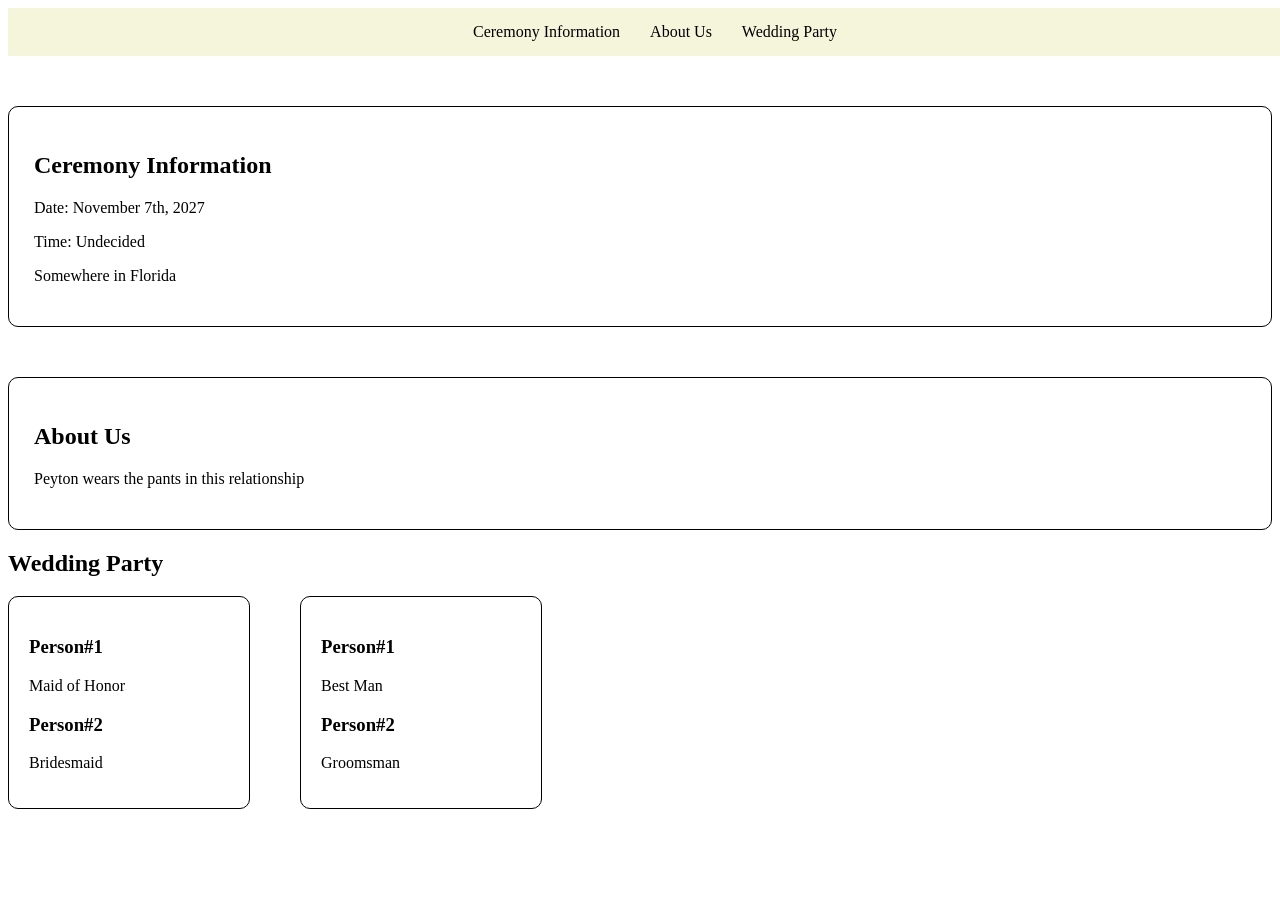
==== Breyton/index.html @ ee09c443 "Add files via upload" ====
<!DOCTYPE html>
<html lang="en">
<head>
    <link rel="stylesheet" href="style.css">
    <meta charset="UTF-8">
    <meta name="viewport" content="width=device-width, initial-scale=1.0">
    <title>Breyton</title>
</head>
<body>
    <nav class="menu">
        <a href="#ceremony">Ceremony Information</a>
        <a href="#about">About Us</a>
        <a href="#party">Wedding Party</a>

</nav>
<section id="ceremony">
    <h2>Ceremony Information</h2>
    <p>Date: November 7th, 2027</p>
    <p>Time: Undecided</p>
    <p>Somewhere in Florida</p>
</section>
<section id="about"> 
    <h2>About Us</h2>
    <p>Peyton wears the pants in this relationship</p>
</section>
<section id="party">
    <h2>Wedding Party</h2>
    <div class="party-groups">
    <div>
        <h3>
            Person#1
        </h3>
        <p>
            Maid of Honor
        </p>
        <h3>
            Person#2
        </h3>
        <p>
            Bridesmaid
        </p>
    </div>
    <div>
        <h3>
            Person#1
        </h3>
        <p>
            Best Man
        </p>
        <h3>
            Person#2
        </h3>
        <p>
            Groomsman
        </p>
    
    </div> 
    </div>
</section>
</body>
</html>
---- Breyton/style.css ----
.menu{
    display: flex;
    gap: 30px;
    background-color: beige;
    padding: 15px;
    width: 100%;
    justify-content: center;
    position: sticky;
    top: 0;
}
.menu a{
    text-decoration: none;
    color: black;
}

#ceremony, #about {
    margin-top: 50px;
    border: 1px solid black;
    padding: 25px;
    border-radius: 10px;
}
.party-groups {
    display: flex;
    gap: 50px;
}
.party-groups div{
    background-color: white;
    padding: 20px;
    border: 1px solid black;
    border-radius: 10px;
    width: 200px;
}
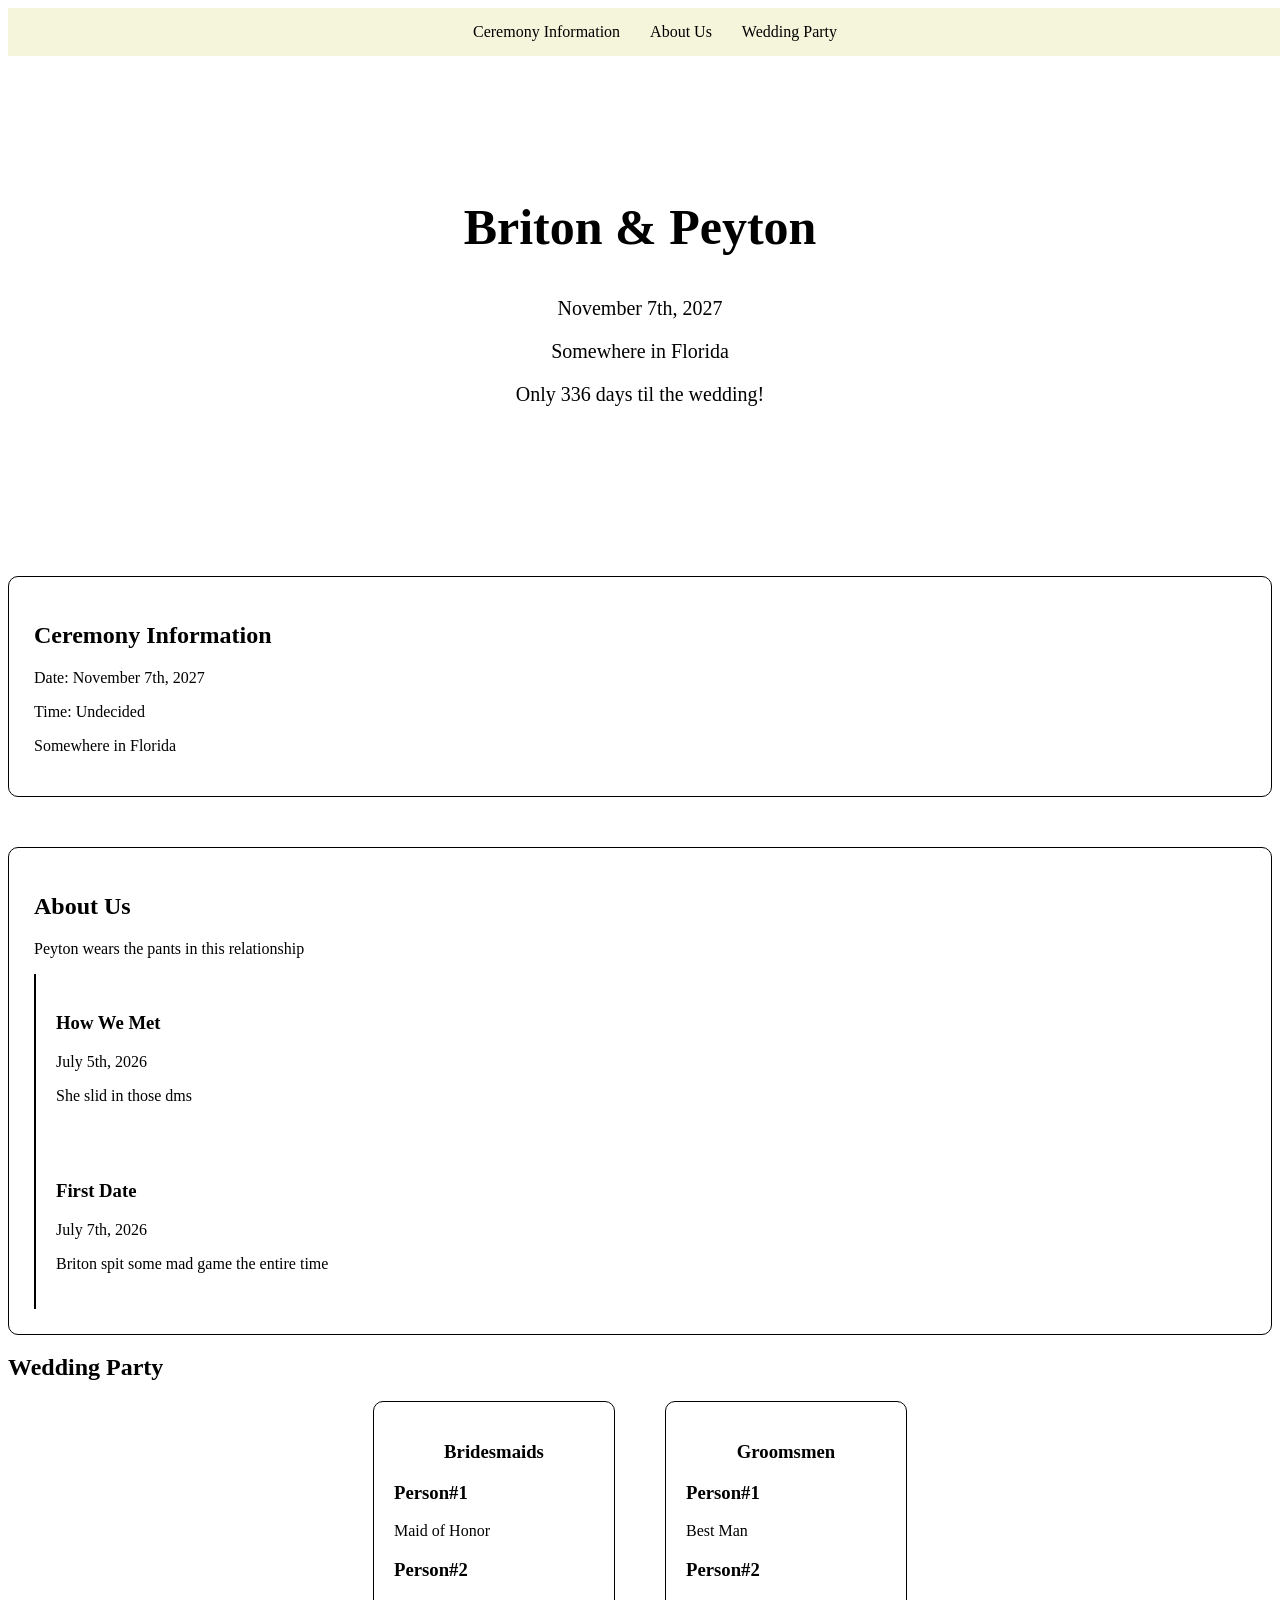
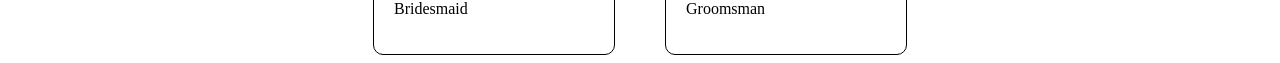
==== commit b0ebfec0: "Initial wedding website" ====
--- a/Breyton/index.html
+++ b/Breyton/index.html
@@ -1,61 +1,99 @@
-<!DOCTYPE html>
-<html lang="en">
-<head>
-    <link rel="stylesheet" href="style.css">
-    <meta charset="UTF-8">
-    <meta name="viewport" content="width=device-width, initial-scale=1.0">
-    <title>Breyton</title>
-</head>
-<body>
-    <nav class="menu">
-        <a href="#ceremony">Ceremony Information</a>
-        <a href="#about">About Us</a>
-        <a href="#party">Wedding Party</a>
-
-</nav>
-<section id="ceremony">
-    <h2>Ceremony Information</h2>
-    <p>Date: November 7th, 2027</p>
-    <p>Time: Undecided</p>
-    <p>Somewhere in Florida</p>
-</section>
-<section id="about"> 
-    <h2>About Us</h2>
-    <p>Peyton wears the pants in this relationship</p>
-</section>
-<section id="party">
-    <h2>Wedding Party</h2>
-    <div class="party-groups">
-    <div>
-        <h3>
-            Person#1
-        </h3>
-        <p>
-            Maid of Honor
-        </p>
-        <h3>
-            Person#2
-        </h3>
-        <p>
-            Bridesmaid
-        </p>
-    </div>
-    <div>
-        <h3>
-            Person#1
-        </h3>
-        <p>
-            Best Man
-        </p>
-        <h3>
-            Person#2
-        </h3>
-        <p>
-            Groomsman
-        </p>
-    
-    </div> 
-    </div>
-</section>
-</body>
+<!DOCTYPE html>
+<html lang="en">
+<head>
+    <link rel="stylesheet" href="style.css">
+    <meta charset="UTF-8">
+    <meta name="viewport" content="width=device-width, initial-scale=1.0">
+    <title>Breyton</title>
+</head>
+<!--NAVIGATION MENU-->
+<body>
+    <nav class="menu">
+        <a href="#ceremony">Ceremony Information</a>
+        <a href="#about">About Us</a>
+        <a href="#party">Wedding Party</a>
+
+</nav>
+<section class="hero">
+    <h1>
+        Briton & Peyton
+    </h1>
+    <p>
+        November 7th, 2027
+    </p>
+    <p>
+        Somewhere in Florida
+    </p>
+    <p id="countdown">
+        Countdown goes here
+    </p>
+</section>
+<!--CEREMONY INFORMATION-->
+<section id="ceremony">
+    <h2>Ceremony Information</h2>
+    <p>Date: November 7th, 2027</p>
+    <p>Time: Undecided</p>
+    <p>Somewhere in Florida</p>
+</section>
+<!--ABOUT US INFORMATION-->
+<section id="about"> 
+    <h2>About Us</h2>
+    <p>Peyton wears the pants in this relationship</p>
+    <div class="timeline">
+        <div class="timeline-event">
+            <h3>How We Met</h3>
+            <p>July 5th, 2026</p>
+            <p>She slid in those dms</p>
+        </div>
+        <div class="timeline-event">
+            <h3>First Date</h3>
+            <p>July 7th, 2026</p>
+            <p>Briton spit some mad game the entire time</p>
+        </div>
+    </div>
+</section>
+<!--WEDDING PARTY INFORMATION-->
+<section id="party">
+    <h2>Wedding Party</h2>
+    <div class="party-groups">
+    <div>
+        <h3 class="group-title">
+            Bridesmaids
+        </h3>
+        <h3>
+            Person#1
+        </h3>
+        <p>
+            Maid of Honor
+        </p>
+        <h3>
+            Person#2
+        </h3>
+        <p>
+            Bridesmaid
+        </p>
+    </div>
+    <div>
+        <h3 class="group-title">
+            Groomsmen
+        </h3>
+        <h3>
+            Person#1
+        </h3>
+        <p>
+            Best Man
+        </p>
+        <h3>
+            Person#2
+        </h3>
+        <p>
+            Groomsman
+        </p>
+    
+    </div> 
+    </div>
+</section>
+<script src="script.js"></script>
+</script>
+</body>
 </html>
--- a/Breyton/style.css
+++ b/Breyton/style.css
@@ -1,32 +1,63 @@
-.menu{
-    display: flex;
-    gap: 30px;
-    background-color: beige;
-    padding: 15px;
-    width: 100%;
-    justify-content: center;
-    position: sticky;
-    top: 0;
-}
-.menu a{
-    text-decoration: none;
-    color: black;
-}
-
-#ceremony, #about {
-    margin-top: 50px;
-    border: 1px solid black;
-    padding: 25px;
-    border-radius: 10px;
-}
-.party-groups {
-    display: flex;
-    gap: 50px;
-}
-.party-groups div{
-    background-color: white;
-    padding: 20px;
-    border: 1px solid black;
-    border-radius: 10px;
-    width: 200px;
+.menu{
+    display: flex;
+    gap: 30px;
+    background-color: beige;
+    padding: 15px;
+    width: 100%;
+    justify-content: center;
+    position: sticky;
+    top: 0;
+}
+.menu a{
+    text-decoration: none;
+    color: black;
+}
+
+#ceremony, #about {
+    margin-top: 50px;
+    border: 1px solid black;
+    padding: 25px;
+    border-radius: 10px;
+}
+.party-groups {
+    display: flex;
+    gap: 50px;
+    justify-content: center;
+
+}
+.party-groups div{
+    background-color: white;
+    padding: 20px;
+    border: 1px solid black;
+    border-radius: 10px;
+    width: 200px;
+}
+.group-title {
+    text-align: center;
+}
+@media (max-width: 600px) {
+    .party-groups {
+        flex-direction: column;
+    }
+    .menu {
+        flex-direction: column;
+        gap: 15px;
+    }
+}
+.hero {
+    text-align: center;
+    padding: 100px 20px
+}
+
+.hero h1 {
+    font-size: 50px;
+}
+.hero p{
+    font-size: 20px;
+}
+.timeline-event {
+    padding: 20px;
+}
+.timeline {
+    border-left: 2px solid black;
 }
